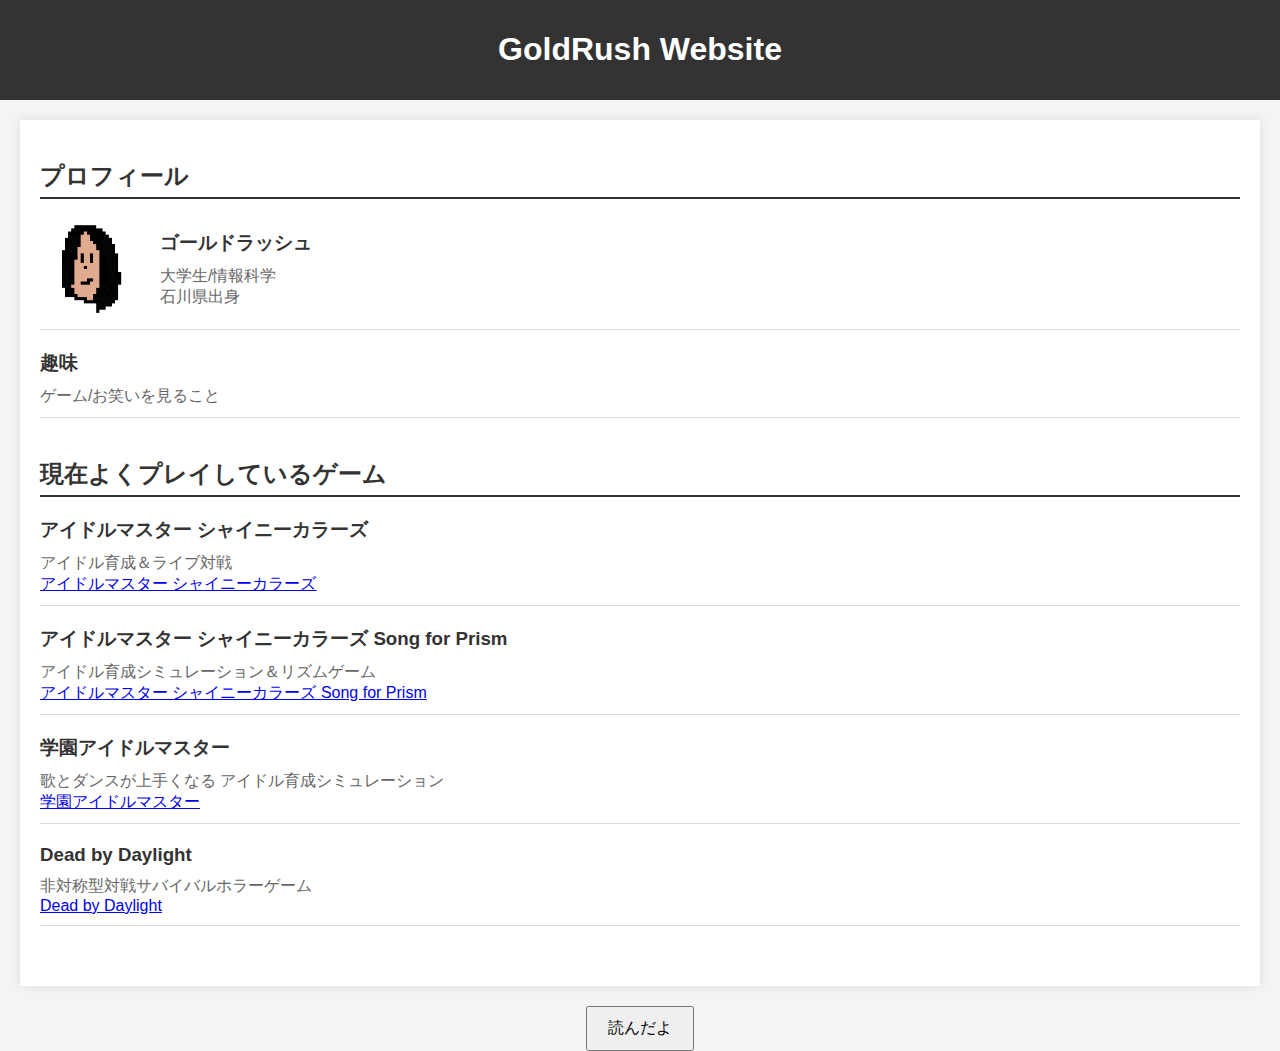
==== index.html @ 65d94646 "細かい修正" ====
<!DOCTYPE html>
<html lang="ja">
<head>
    <meta charset="UTF-8">
    <meta name="viewport" content="width=device-width, initial-scale=1.0">
    <title>GoldRush Website</title>
    <link rel="stylesheet" href="styles.css">
</head>
<body>
    <header>
        <h1>GoldRush Website</h1>
    </header>
    <div class="container">
        <!-- カテゴリ1 -->
        <div class="category">
            <h2>プロフィール</h2>
            <div class="section">
                <img src="images/me_dot.png" width="100" height="100">
                <div class="section-info">
                    <h3>ゴールドラッシュ</h3>
                    <p>
                    大学生/情報科学
                    <br>
                    石川県出身
                    </p>
                </div>
            </div>
            <div class="section">
                <div class="section-info">
                    <h3>趣味</h3>
                    <p>ゲーム/お笑いを見ること</p>
                </div>
            </div>
        </div>

        <!-- カテゴリ2 -->
        <div class="category">
            <h2>現在よくプレイしているゲーム</h2>
            <div class="section">
                <div class="section-info">
                    <h3>アイドルマスター シャイニーカラーズ</h3>
                    <p>アイドル育成＆ライブ対戦</p>
                    <a href="https://shinycolors.idolmaster.jp/">アイドルマスター シャイニーカラーズ</a>
                </div>
            </div>
            <div class="section">
                <div class="section-info">
                    <h3>アイドルマスター シャイニーカラーズ Song for Prism</h3>
                    <p>アイドル育成シミュレーション＆リズムゲーム</p>
                    <a href="https://shinycolors-song-for-prism.idolmaster-official.jp/">アイドルマスター シャイニーカラーズ Song for Prism</a>
                </div>
            </div>
            <div class="section">
                <div class="section-info">
                    <h3>学園アイドルマスター</h3>
                    <p>歌とダンスが上手くなる アイドル育成シミュレーション</p>
                    <a href="https://gakuen.idolmaster-official.jp/">学園アイドルマスター</a>
                </div>
            </div>
            <div class="section">
                <div class="section-info">
                    <h3>Dead by Daylight</h3>
                    <p>非対称型対戦サバイバルホラーゲーム</p>
                    <a href="https://deadbydaylight.com/ja/">Dead by Daylight</a>
                </div>
            </div>
        </div>

        <!-- 他のカテゴリがあればさらに追加 -->
    </div>

    <!-- 感謝ボタン -->
    <div class="thank-you-section">
        <p id="thankYouMessage" style="display: none;">ご覧いただきありがとうございます！</p>
        <button id="thankYouButton">読んだよ</button>
    </div>

    <script src="scripts.js"></script>
</body>
</html>
---- styles.css ----
body {
  font-family: Arial, sans-serif;
  margin: 0;
  padding: 0;
  background-color: #f4f4f4;
  color: #333;
  transition: background-color 0.3s, color 0.3s;
}

header {
  background-color: #333;
  color: #fff;
  padding: 10px 0;
  text-align: center;
}

.container {
  max-width: 1200px;
  margin: 20px auto;
  padding: 20px;
  background-color: #fff;
  box-shadow: 0 0 10px rgba(0, 0, 0, 0.1);
  transition: background-color 0.3s, box-shadow 0.3s;
}

.category {
  margin-bottom: 40px;
}

.category h2 {
  border-bottom: 2px solid #333;
  padding-bottom: 5px;
  color: #333;
}

.section {
  display: flex;
  align-items: center;
  margin-bottom: 20px;
  border-bottom: 1px solid #ddd;
  padding-bottom: 10px;
}

.section img {
  border-radius: 50%;
  margin-right: 20px;
}

.section-info {
  max-width: 800px;
}

.section-info h3 {
  margin: 0 0 10px;
  color: #333;
}

.section-info p {
  margin: 0;
  color: #666;
}

/* 感謝ボタンセクション */
.thank-you-section {
  text-align: center;
  margin-top: 20px;
}

#thankYouButton {
  padding: 10px 20px;
  font-size: 16px;
  cursor: pointer;
}

#thankYouMessage {
  margin-bottom: 20px;
  font-size: 18px;
}
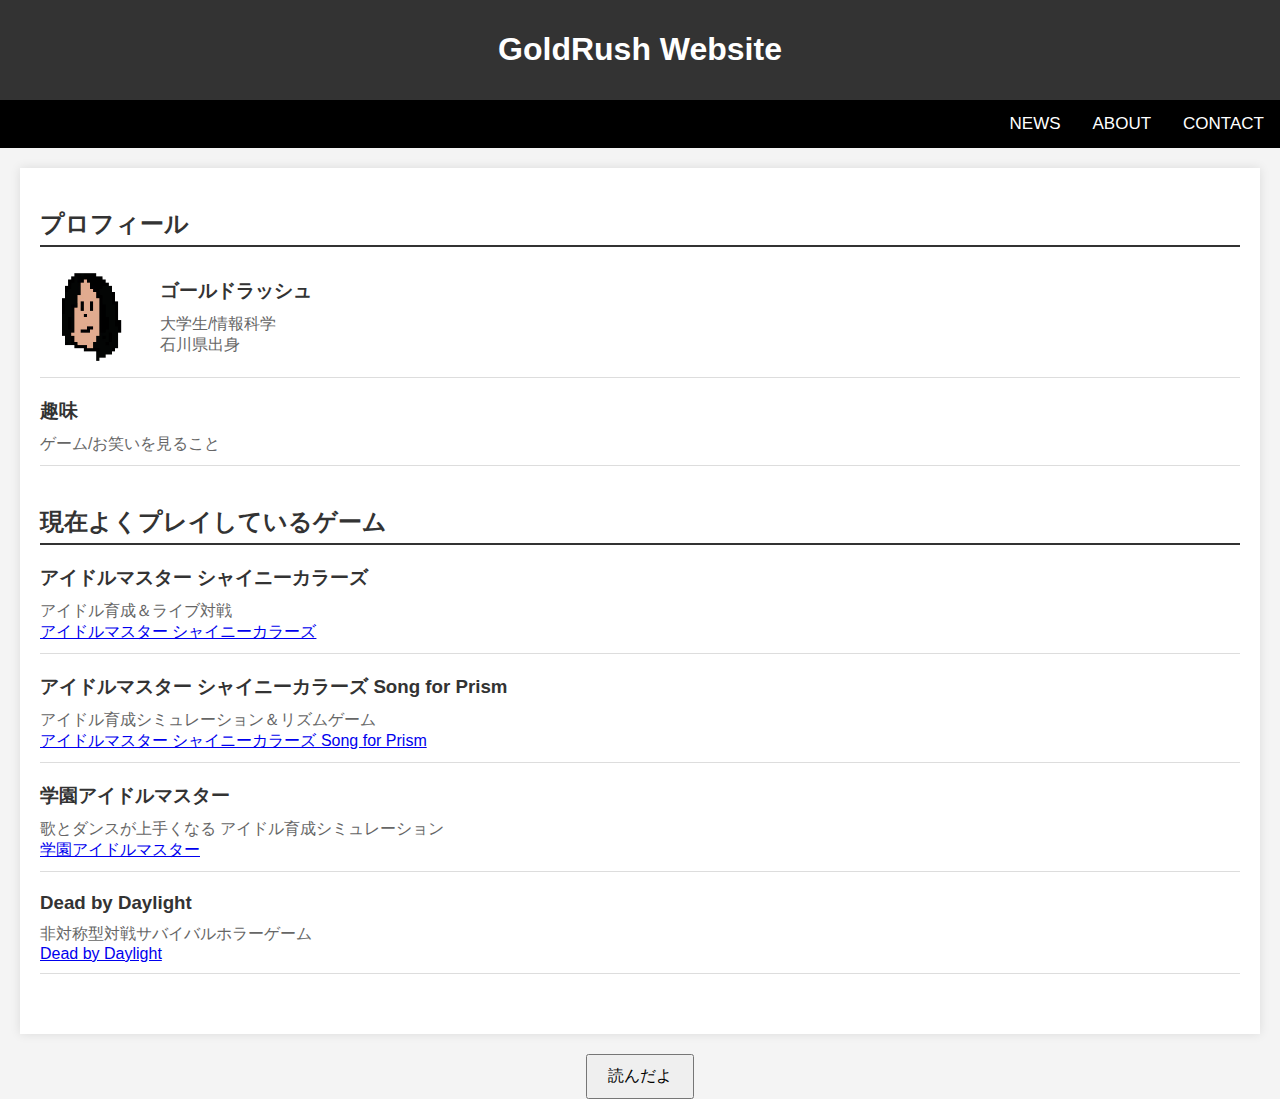
==== commit 7ee3fd90: "メニューの仮作成" ====
--- a/index.html
+++ b/index.html
@@ -8,8 +8,15 @@
 </head>
 <body>
     <header>
-        <h1>GoldRush Website</h1>
+        <a href="#">
+            <h1>GoldRush Website</h1>
+        </a>
     </header>
+    <nav>
+        <a href="#"> CONTACT </a>
+        <a href="#"> ABOUT </a>
+        <a href="#"> NEWS </a>
+    </nav>
     <div class="container">
         <!-- カテゴリ1 -->
         <div class="category">
--- a/styles.css
+++ b/styles.css
@@ -12,6 +12,11 @@
   color: #fff;
   padding: 10px 0;
   text-align: center;
+}
+
+header a {
+  color: #fff;
+  text-decoration: none;
 }
 
 .container {
@@ -60,6 +65,26 @@
   color: #666;
 }
 
+/* メニュー */
+nav {
+  background-color: #000;
+  overflow: hidden;
+}
+
+nav a {
+  float: right;
+  color: white;
+  text-align: center;
+  padding: 14px 16px;
+  text-decoration: none;
+  font-size: 17px;
+}
+
+nav a:hover {
+  background-color: #ddd;
+  color: black;
+}
+
 /* 感謝ボタンセクション */
 .thank-you-section {
   text-align: center;
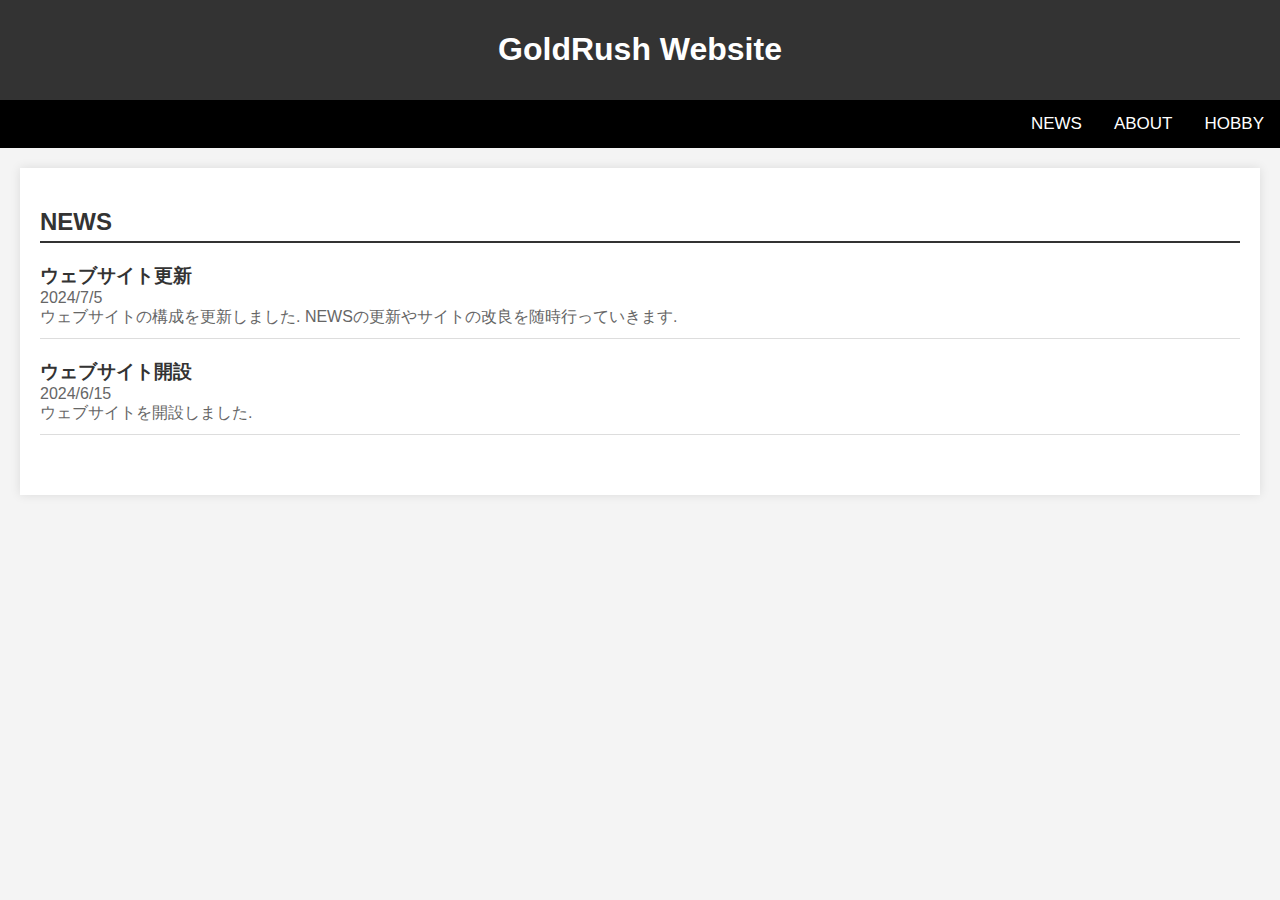
==== commit 72b3b161: "構成の変更" ====
--- a/index.html
+++ b/index.html
@@ -13,73 +13,36 @@
         </a>
     </header>
     <nav>
-        <a href="#"> CONTACT </a>
-        <a href="#"> ABOUT </a>
-        <a href="#"> NEWS </a>
+        <a href="hobby.html"> HOBBY </a>
+        <a href="about.html"> ABOUT </a>
+        <a href="index.html"> NEWS </a>
     </nav>
     <div class="container">
-        <!-- カテゴリ1 -->
+        <!-- NEWSカテゴリ -->
         <div class="category">
-            <h2>プロフィール</h2>
+            <h2> NEWS </h2>
+            <!-- ここから -->
             <div class="section">
-                <img src="images/me_dot.png" width="100" height="100">
-                <div class="section-info">
-                    <h3>ゴールドラッシュ</h3>
-                    <p>
-                    大学生/情報科学
-                    <br>
-                    石川県出身
+                <div class="article">
+                    <h3> ウェブサイト更新 </h3>
+                    <p> 2024/7/5</p>
+                    <p> ウェブサイトの構成を更新しました. 
+                        NEWSの更新やサイトの改良を随時行っていきます. 
                     </p>
                 </div>
             </div>
+            <!-- ここまで -->
+            <!-- ここから -->
             <div class="section">
-                <div class="section-info">
-                    <h3>趣味</h3>
-                    <p>ゲーム/お笑いを見ること</p>
+                <div class="article">
+                    <h3> ウェブサイト開設 </h3>
+                    <p> 2024/6/15</p>
+                    <p> ウェブサイトを開設しました. 
+                    </p>
                 </div>
             </div>
+            <!-- ここまで -->
         </div>
-
-        <!-- カテゴリ2 -->
-        <div class="category">
-            <h2>現在よくプレイしているゲーム</h2>
-            <div class="section">
-                <div class="section-info">
-                    <h3>アイドルマスター シャイニーカラーズ</h3>
-                    <p>アイドル育成＆ライブ対戦</p>
-                    <a href="https://shinycolors.idolmaster.jp/">アイドルマスター シャイニーカラーズ</a>
-                </div>
-            </div>
-            <div class="section">
-                <div class="section-info">
-                    <h3>アイドルマスター シャイニーカラーズ Song for Prism</h3>
-                    <p>アイドル育成シミュレーション＆リズムゲーム</p>
-                    <a href="https://shinycolors-song-for-prism.idolmaster-official.jp/">アイドルマスター シャイニーカラーズ Song for Prism</a>
-                </div>
-            </div>
-            <div class="section">
-                <div class="section-info">
-                    <h3>学園アイドルマスター</h3>
-                    <p>歌とダンスが上手くなる アイドル育成シミュレーション</p>
-                    <a href="https://gakuen.idolmaster-official.jp/">学園アイドルマスター</a>
-                </div>
-            </div>
-            <div class="section">
-                <div class="section-info">
-                    <h3>Dead by Daylight</h3>
-                    <p>非対称型対戦サバイバルホラーゲーム</p>
-                    <a href="https://deadbydaylight.com/ja/">Dead by Daylight</a>
-                </div>
-            </div>
-        </div>
-
-        <!-- 他のカテゴリがあればさらに追加 -->
-    </div>
-
-    <!-- 感謝ボタン -->
-    <div class="thank-you-section">
-        <p id="thankYouMessage" style="display: none;">ご覧いただきありがとうございます！</p>
-        <button id="thankYouButton">読んだよ</button>
     </div>
 
     <script src="scripts.js"></script>
--- a/styles.css
+++ b/styles.css
@@ -65,6 +65,20 @@
   color: #666;
 }
 
+.article {
+  max-width: 800px;
+}
+
+.article h3 {
+  margin: 0 0 0;
+  color: #333;
+}
+
+.article p {
+  margin: 0;
+  color: #666;
+}
+
 /* メニュー */
 nav {
   background-color: #000;
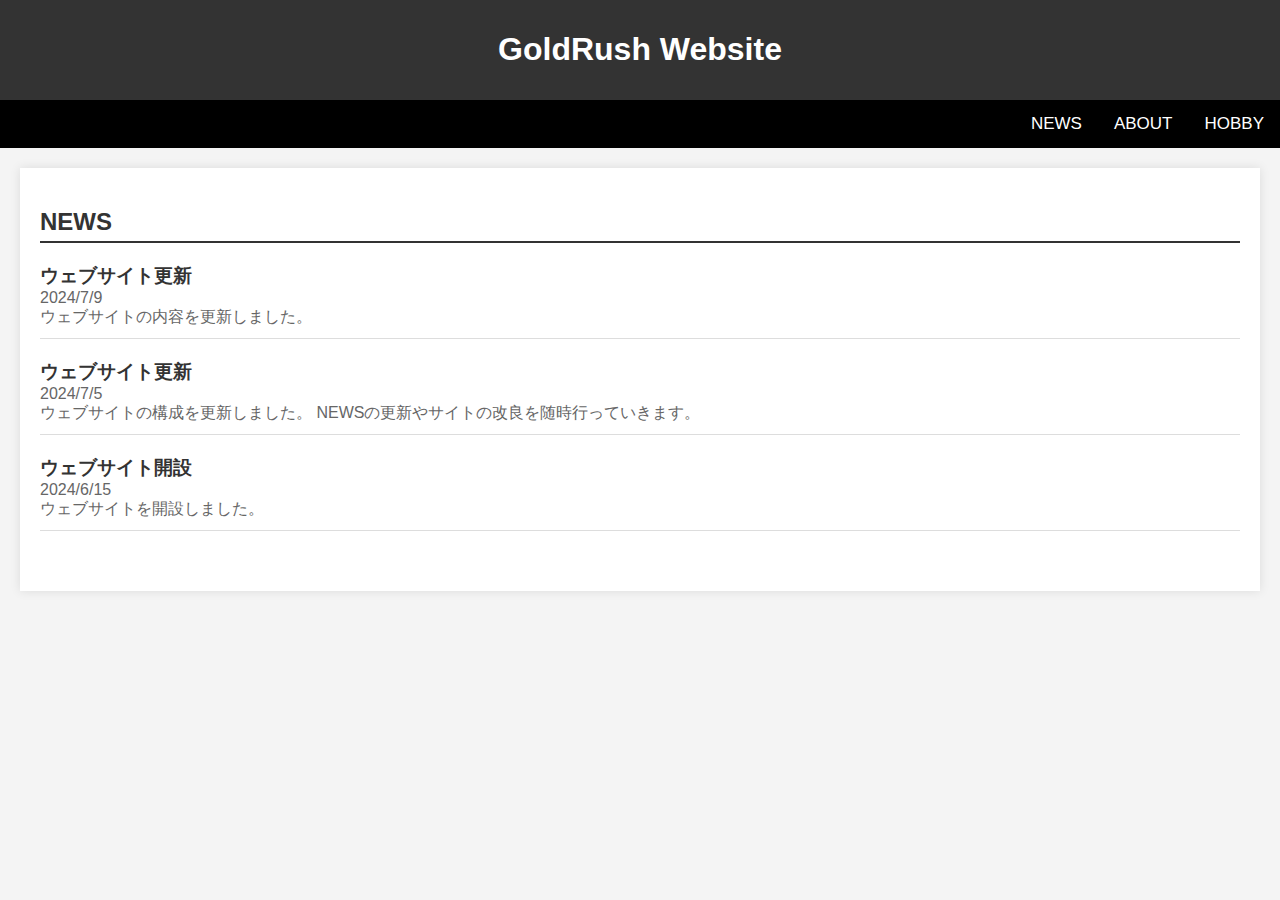
==== commit 1bec0de2: "内容の更新" ====
--- a/index.html
+++ b/index.html
@@ -8,7 +8,7 @@
 </head>
 <body>
     <header>
-        <a href="#">
+        <a href="index.html">
             <h1>GoldRush Website</h1>
         </a>
     </header>
@@ -23,21 +23,31 @@
             <h2> NEWS </h2>
             <!-- ここから -->
             <div class="section">
-                <div class="article">
+                <div class="section-info">
                     <h3> ウェブサイト更新 </h3>
-                    <p> 2024/7/5</p>
-                    <p> ウェブサイトの構成を更新しました. 
-                        NEWSの更新やサイトの改良を随時行っていきます. 
+                    <p> 2024/7/9 </p>
+                    <p> ウェブサイトの内容を更新しました。
                     </p>
                 </div>
             </div>
             <!-- ここまで -->
             <!-- ここから -->
             <div class="section">
-                <div class="article">
+                <div class="section-info">
+                    <h3> ウェブサイト更新 </h3>
+                    <p> 2024/7/5 </p>
+                    <p> ウェブサイトの構成を更新しました。
+                        NEWSの更新やサイトの改良を随時行っていきます。
+                    </p>
+                </div>
+            </div>
+            <!-- ここまで -->
+            <!-- ここから -->
+            <div class="section">
+                <div class="section-info">
                     <h3> ウェブサイト開設 </h3>
-                    <p> 2024/6/15</p>
-                    <p> ウェブサイトを開設しました. 
+                    <p> 2024/6/15 </p>
+                    <p> ウェブサイトを開設しました。
                     </p>
                 </div>
             </div>
--- a/styles.css
+++ b/styles.css
@@ -56,25 +56,11 @@
 }
 
 .section-info h3 {
-  margin: 0 0 10px;
+  margin: 0 0 0px;
   color: #333;
 }
 
 .section-info p {
-  margin: 0;
-  color: #666;
-}
-
-.article {
-  max-width: 800px;
-}
-
-.article h3 {
-  margin: 0 0 0;
-  color: #333;
-}
-
-.article p {
   margin: 0;
   color: #666;
 }
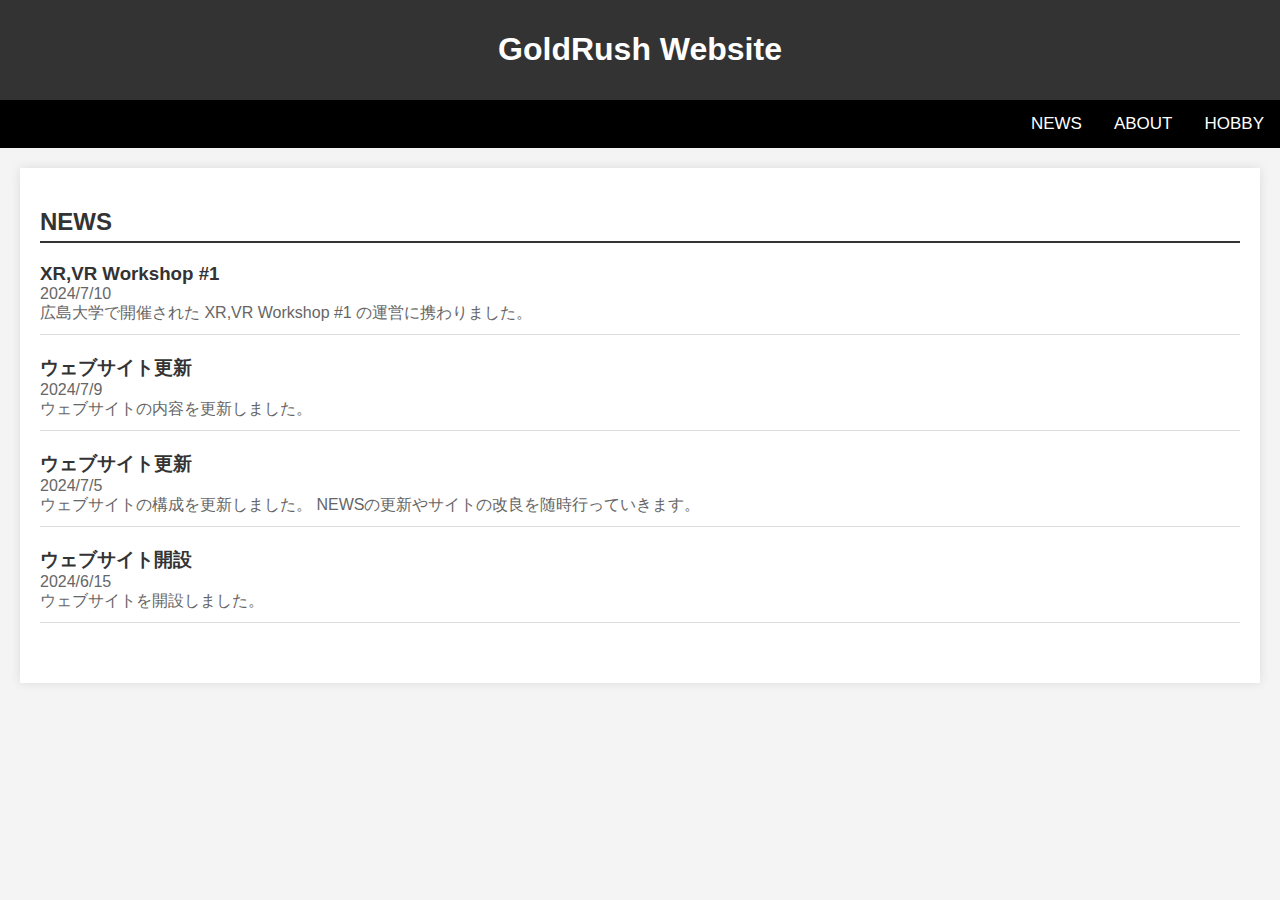
==== commit f46f3cfa: "Update NEWS" ====
--- a/index.html
+++ b/index.html
@@ -21,6 +21,16 @@
         <!-- NEWSカテゴリ -->
         <div class="category">
             <h2> NEWS </h2>
+            <!-- ここから -->
+            <div class="section">
+                <div class="section-info">
+                    <h3> XR,VR Workshop #1 </h3>
+                    <p> 2024/7/10 </p>
+                    <p> 広島大学で開催された XR,VR Workshop #1 の運営に携わりました。
+                    </p>
+                </div>
+            </div>
+            <!-- ここまで -->
             <!-- ここから -->
             <div class="section">
                 <div class="section-info">
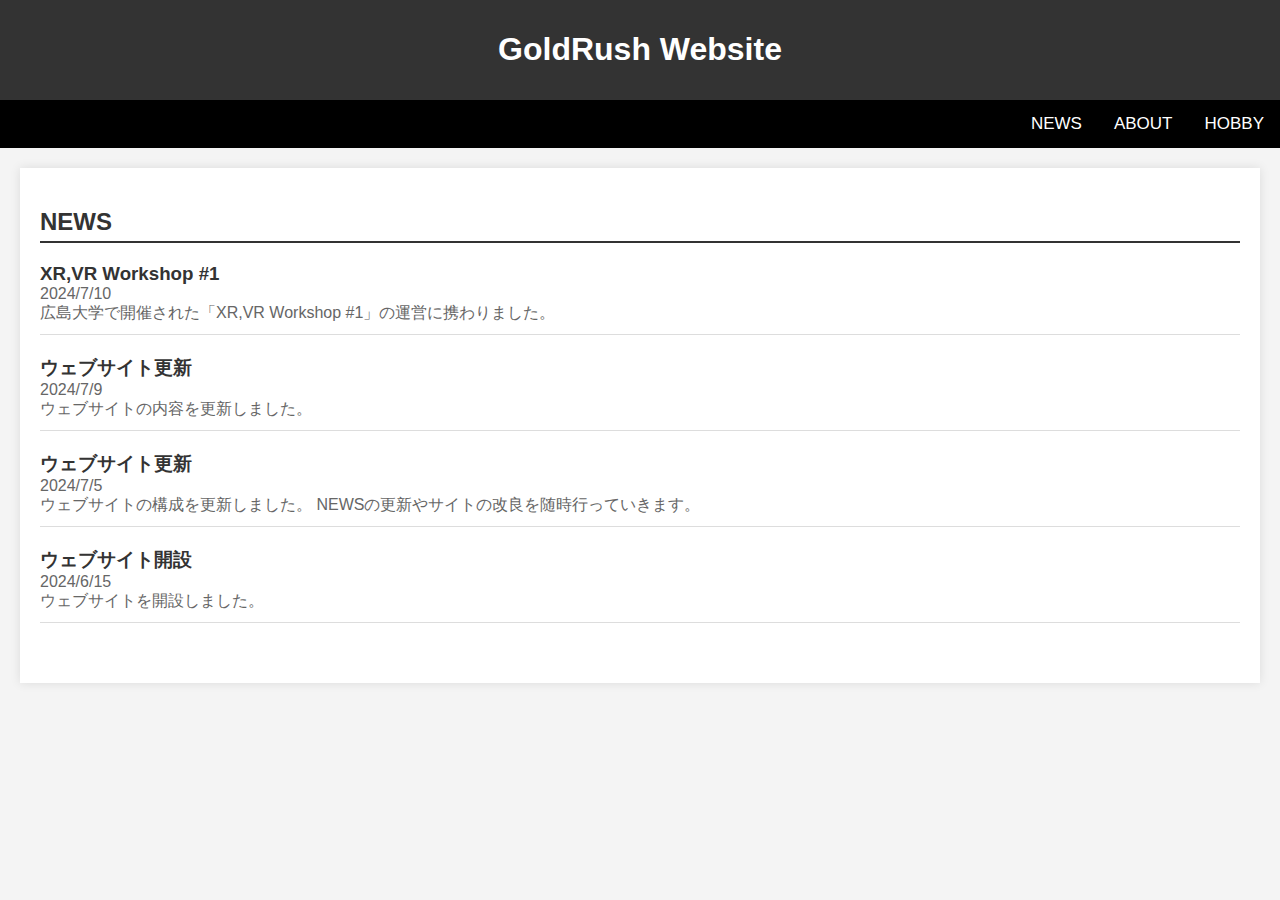
==== commit e7bbc762: "Update NEWS" ====
--- a/index.html
+++ b/index.html
@@ -26,7 +26,7 @@
                 <div class="section-info">
                     <h3> XR,VR Workshop #1 </h3>
                     <p> 2024/7/10 </p>
-                    <p> 広島大学で開催された XR,VR Workshop #1 の運営に携わりました。
+                    <p> 広島大学で開催された「XR,VR Workshop #1」の運営に携わりました。
                     </p>
                 </div>
             </div>
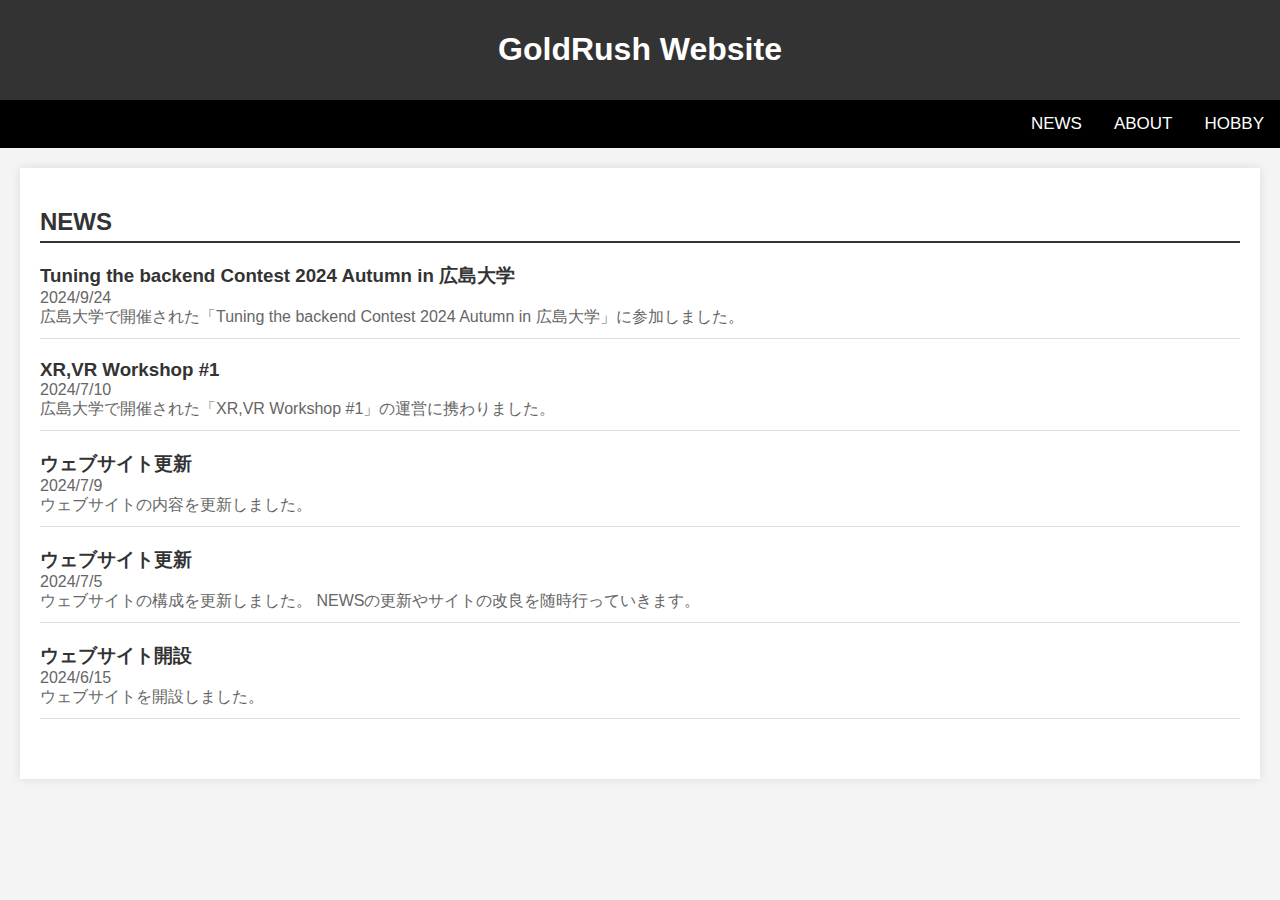
==== commit de1dc8f9: "Update NEWS" ====
--- a/index.html
+++ b/index.html
@@ -21,6 +21,16 @@
         <!-- NEWSカテゴリ -->
         <div class="category">
             <h2> NEWS </h2>
+            <!-- ここから -->
+            <div class="section">
+                <div class="section-info">
+                    <h3> Tuning the backend Contest 2024 Autumn in 広島大学 </h3>
+                    <p> 2024/9/24 </p>
+                    <p> 広島大学で開催された「Tuning the backend Contest 2024 Autumn in 広島大学」に参加しました。
+                    </p>
+                </div>
+            </div>
+            <!-- ここまで -->
             <!-- ここから -->
             <div class="section">
                 <div class="section-info">
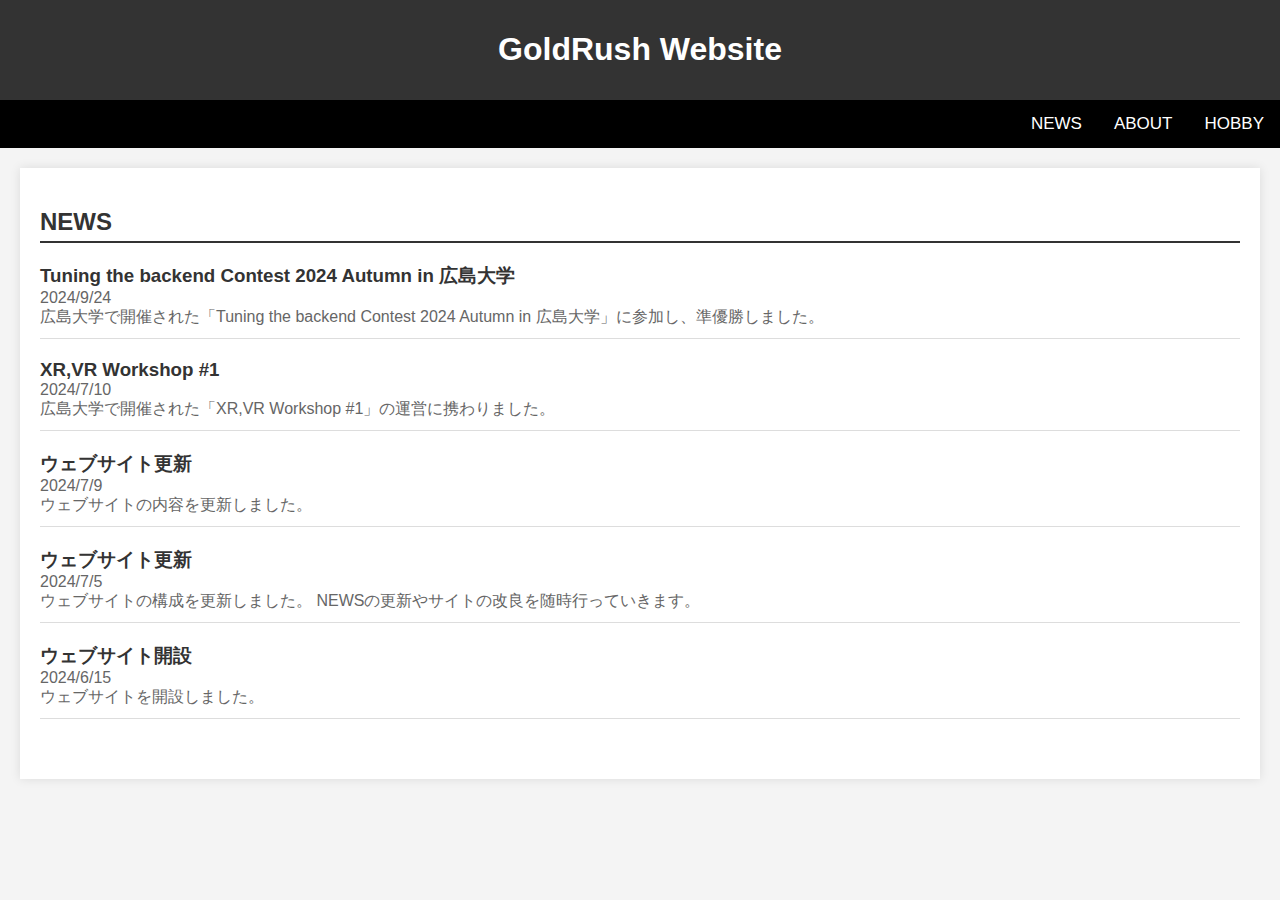
==== commit c80ca2a0: "Updata NEWS" ====
--- a/index.html
+++ b/index.html
@@ -26,7 +26,7 @@
                 <div class="section-info">
                     <h3> Tuning the backend Contest 2024 Autumn in 広島大学 </h3>
                     <p> 2024/9/24 </p>
-                    <p> 広島大学で開催された「Tuning the backend Contest 2024 Autumn in 広島大学」に参加しました。
+                    <p> 広島大学で開催された「Tuning the backend Contest 2024 Autumn in 広島大学」に参加し、準優勝しました。
                     </p>
                 </div>
             </div>
